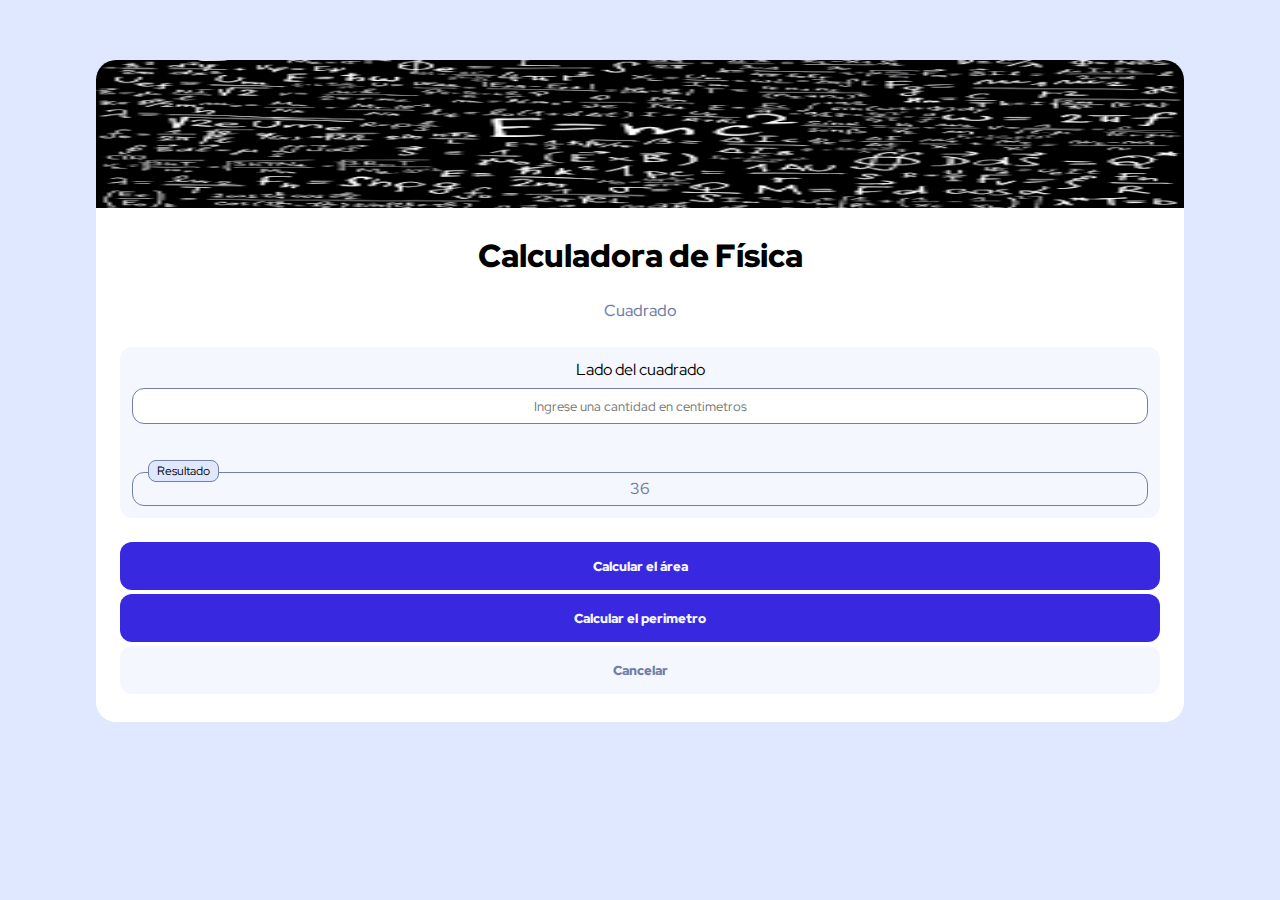
==== cuadrado.html @ e24d342a "BOTON CUADRADO" ====
<!DOCTYPE html>
<html lang="en">
<head>
    <meta charset="UTF-8">
    <meta http-equiv="X-UA-Compatible" content="IE=edge">
    <meta name="viewport" content="width=device-width, initial-scale=1.0">
    <link rel="stylesheet" href="./css/style.css">
    <link rel="preconnect" href="https://fonts.googleapis.com">
    <link rel="preconnect" href="https://fonts.gstatic.com" crossorigin>
    <link href="https://fonts.googleapis.com/css2?family=Red+Hat+Display:wght@500;700;900&display=swap" rel="stylesheet">
    
    <title>Calculadora Fisica</title>
</head>
<body>
    <article class="payment-card">
        <header>
          <img src="./images/fis.png" alt="Calculadora de fisica">
        </header>
        <main>
          <h1> Calculadora de Física</h1>
          <p> Cuadrado</p>
          <section class="operation-container">

            <label for="lado-cuadrado">Lado del cuadrado</label>
            <input type="text" id="lado-cuadrado" placeholder="Ingrese una cantidad en centimetros">
            <div class="operation-container__resultado">
              <span>Resultado</span>
              <p>36</p>
              
            </div>

          </section>
        </main>
          <section class="button-container">
            <button class="button-container__payment">Calcular el área</button>
            <button class="button-container__payment">Calcular el perimetro</button>
            <a href="/">
              <button class="button-container__cancel">Cancelar</button>
            </a>
          </section>
      
      </article>
    <script src="./index.js"></script>
</body>
</html>
---- css/style.css ----
:root {
   font-family: "Red Hat Display", sans-serif;
   /* Primary colors */
   --Pale-blue: hsl(225, 100%, 94%);
   --Bright-blue: hsl(245, 75%, 52%);
 
   /* Neutral Colors */
   --Very-pale-blue: hsl(225, 100%, 98%);
   --Desaturated-blue: hsl(224, 23%, 55%);
   --Dark-blue: hsl(223, 47%, 23%);
 
   /* Anchor color */
   --a-color: hsl(228, 45%, 44%);
 }
 
 body {
   margin: 0;
   padding: 0;
   box-sizing: border-box;
   background-color: var(--Pale-blue);
 }
 
 .payment-card {
   margin: 0 auto;
   margin-top: 60px;
   width: 85%;
   overflow: hidden;
   border-radius: 20px;
   background-color: white;
 }
 
 .payment-card header img {
   height: 148px;
   width: 100%;
 }
 
 main {
   text-align: center;
 }
 
 main h1 {
   font-weight: 900;
 }
 
 main p {
   margin: 0 24px 24px 24px;
   color: var(--Desaturated-blue);
   font-weight: 500;
   line-height: 24px;
 }
 
 .operation-container {
   display: flex;
   flex-direction: column;
   justify-content: space-around;
   align-content: center;
   margin: 8px 24px 24px 24px;
   padding: 12px;
   border-radius: 12px;
   background-color: var(--Very-pale-blue);
 }
 .operation-container input{
 font-family: "Red Hat Display", sans-serif;
 height: 32px;
 border: 1px solid var(--Desaturated-blue);
 border-radius: 12px;
 margin-bottom: 16px;
 margin-top: 8px;
 outline: none;
 text-align: center;
}
.operation-container__resultado{
 position: relative;
 border: 1px solid var(--Desaturated-blue);
 border-radius: 12px;
 margin-top: 32px;
 height: 32px;
 display: flex;
 justify-content: center;
 align-items: center;
}

 .operation-container__resultado span{
   position: absolute;
   font-size: 12px;
   top: -13px;
   left: 15px;
   border: 1px solid var(--Desaturated-blue);
   border-radius: 8px;
   padding: 2px 8px;
   background-color: var(--Pale-blue);
 }
 .operation-container__resultado p{
   margin: 0;
 }


 .plan:nth-child(3) {
   color: var(--a-color);
   font-weight: 900;
   align-items: center;
 }
 
 .plan__type-plan :nth-child(1) {
   color: var(--Dark-blue);
   font-weight: 900;
 }
 .plan__type-plan :nth-child(2) {
   color: var(--Desaturated-blue);
 }
 
 .button-container {
   display: flex;
   flex-direction: column;
   padding: 0 24px 24px 24px;
 }
 .button-container a {
   display: block;
   width: 100%;
 }

 .button-container  button {
   font-family: "Red Hat Display", sans-serif;
   height: 48px;
   width: 100%;
   border-radius: 12px;
   margin-bottom: 4px;
   border: none;
   font-weight: 900;
   cursor: pointer;
 }
 .button-container__payment {
   background-color: var(--Bright-blue);
   color: var(--Very-pale-blue);
 }
 .button-container__cancel {
   background-color: var(--Very-pale-blue);
   color: var(--Desaturated-blue);
 }
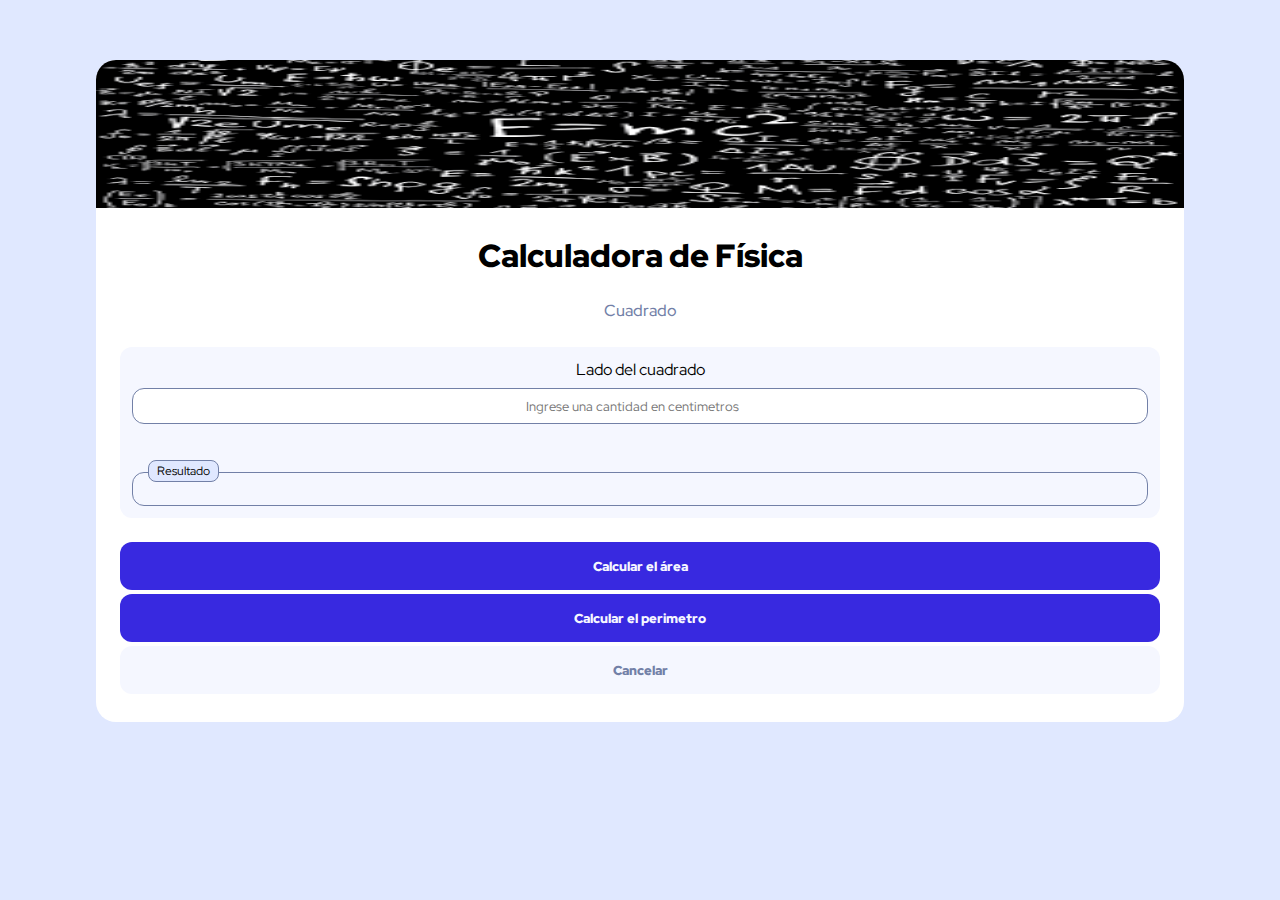
==== commit 72c97256: "CALULADORA FINAL" ====
--- a/cuadrado.html
+++ b/cuadrado.html
@@ -22,17 +22,17 @@
           <section class="operation-container">
 
             <label for="lado-cuadrado">Lado del cuadrado</label>
-            <input type="text" id="lado-cuadrado" placeholder="Ingrese una cantidad en centimetros">
+            <input type="number" id="lado-cuadrado" placeholder="Ingrese una cantidad en centimetros">
             <div class="operation-container__resultado">
               <span>Resultado</span>
-              <p>36</p>
+              <p id="resultado"></p>
               
             </div>
 
           </section>
         </main>
           <section class="button-container">
-            <button class="button-container__payment">Calcular el área</button>
+            <button class="button-container__payment" type="button" onclick="calcularAreaCuadrado()" >Calcular el área</button>
             <button class="button-container__payment">Calcular el perimetro</button>
             <a href="/">
               <button class="button-container__cancel">Cancelar</button>
